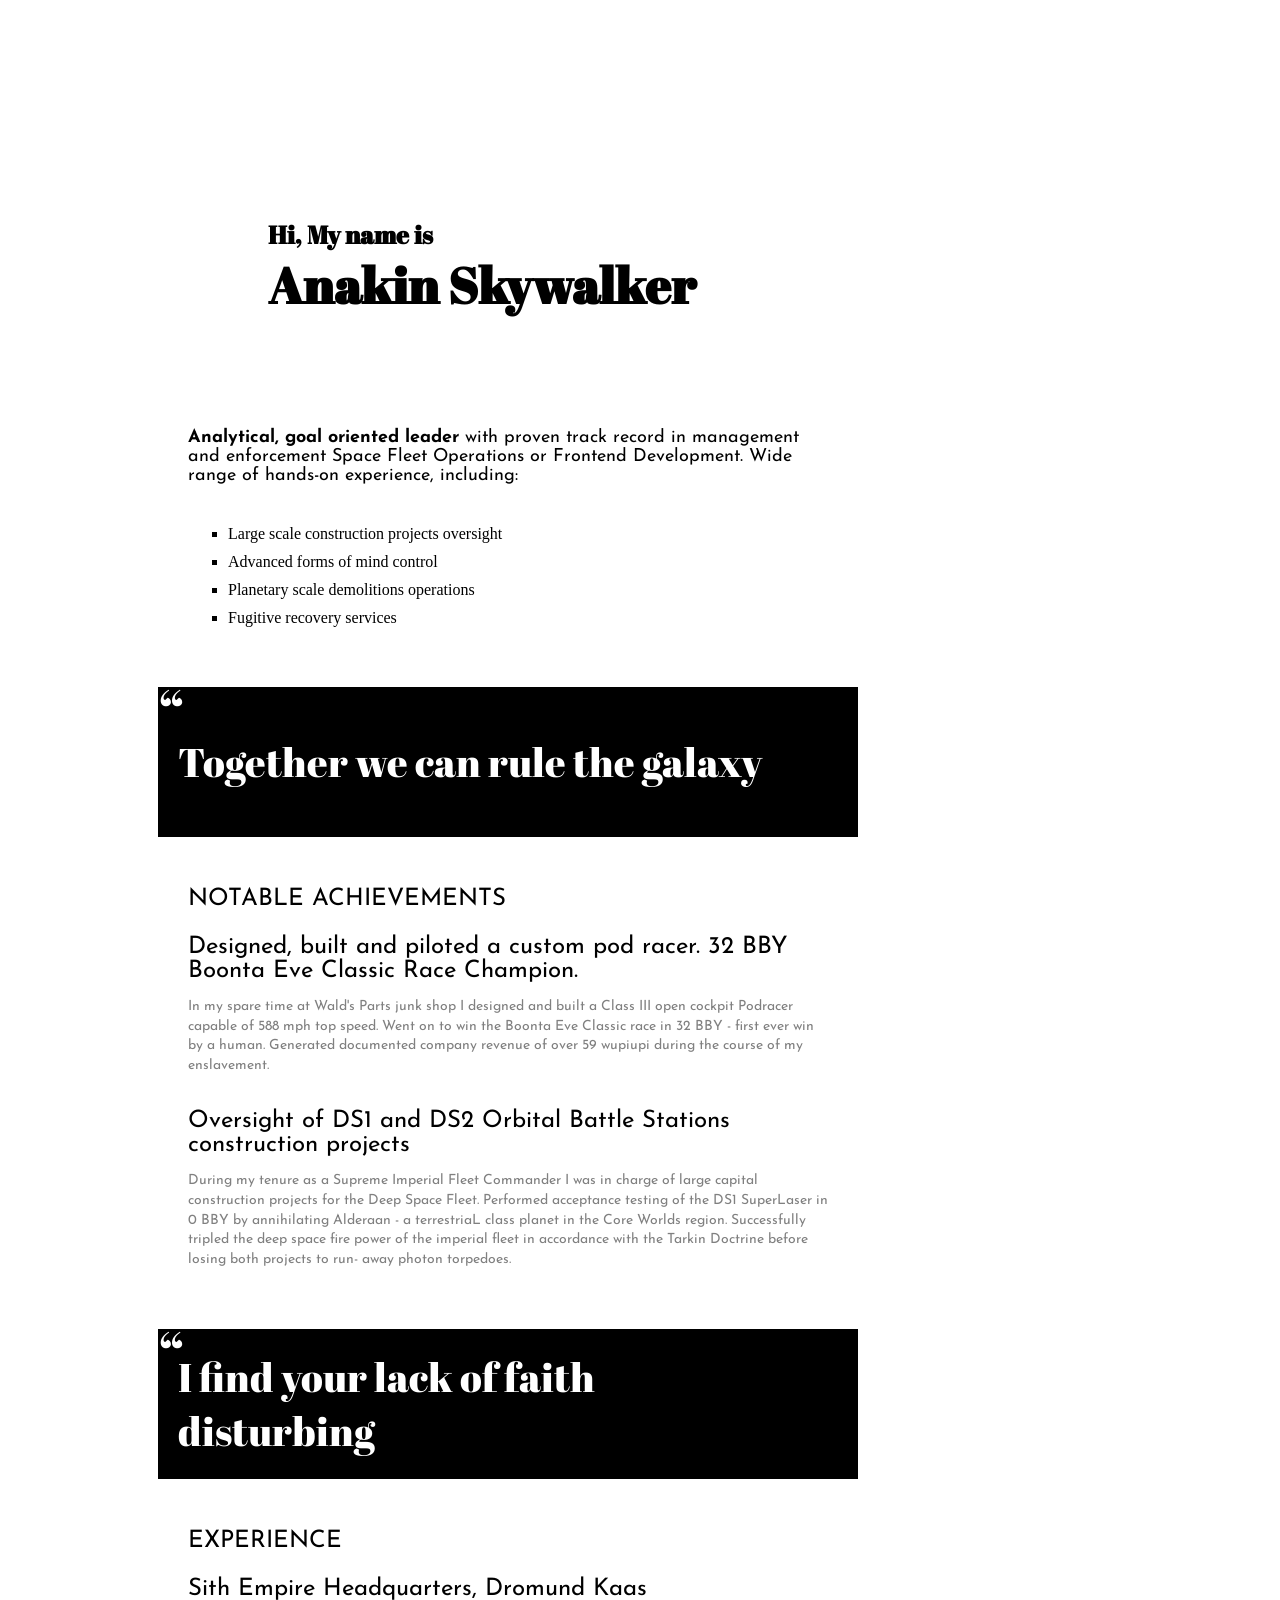
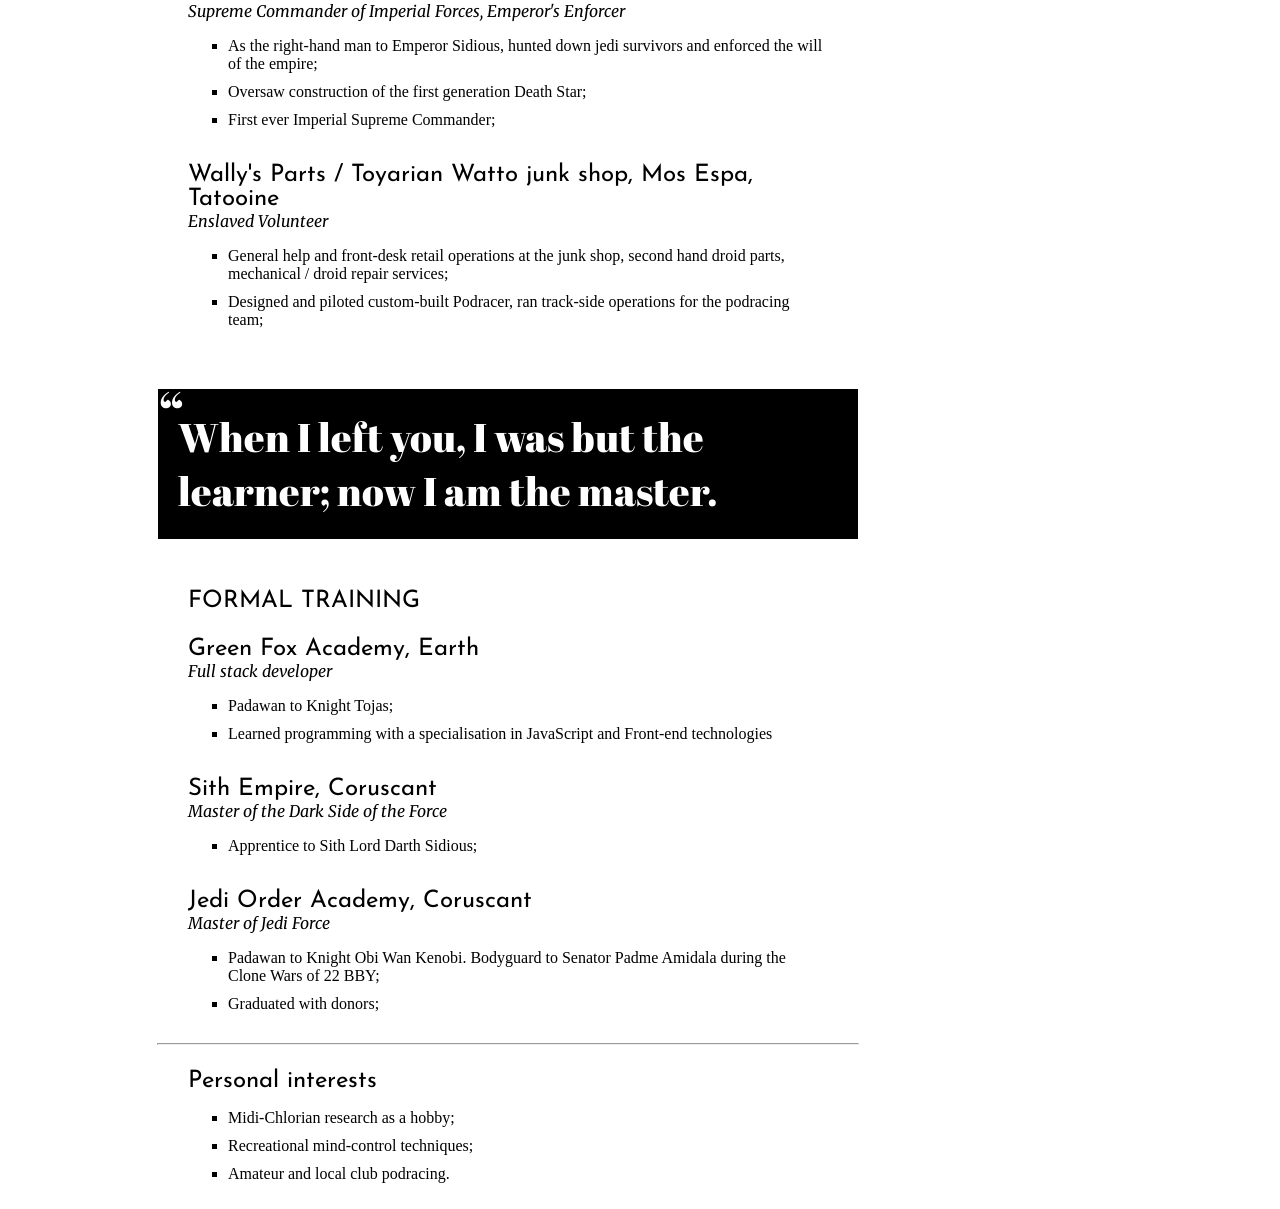
==== index.html @ a9164ef6 "First version" ====
<!DOCTYPE html>
<html lang="en" >
<head>
  <meta charset="UTF-8">
  <title>CodePen - My first webpage</title>
  <link rel="preconnect" href="https://fonts.gstatic.com">
<link href="https://fonts.googleapis.com/css2?family=Abril+Fatface&display=swap" rel="stylesheet"> 
<link rel="preconnect" href="https://fonts.gstatic.com">
<link href="https://fonts.googleapis.com/css2?family=Abril+Fatface&family=Josefin+Sans&display=swap" rel="stylesheet"> 
<link rel="preconnect" href="https://fonts.gstatic.com">
<link href="https://fonts.googleapis.com/css2?family=Abril+Fatface&family=Josefin+Sans&family=Merriweather&display=swap" rel="stylesheet"> <link rel="stylesheet" href="./style.css">

</head>
<body>
<!-- partial:index.partial.html -->
<div id="container">
  <div id="picture">
    <div id="Himynametext">
      <h3>Hi, My name is</h3>
      <h1>Anakin Skywalker</h1>
    </div>
   </div>

  <div class="simplediv">
    <p class="simplebig"><strong>Analytical, goal oriented leader</strong> with proven track record in management and enforcement Space Fleet Operations or Frontend Development. Wide range of hands-on experience, including:</p>
    </div>
  
  <div class="simplediv">
    <ul>
      <li>Large scale construction projects oversight</li>
      <li>Advanced forms of mind control</li>
      <li>Planetary scale demolitions operations</li>
      <li>Fugitive recovery services</li>
    </ul>
  </div>
  
  <div class="Boxes"><q>
    <p class="BoxesTexts">Together we can rule the galaxy</p>
  </div>

  <div class="simplediv">
    <p class="biguppercase">Notable achievements</p>
  </div>

  <div class="simplediv">
    <p class="big">Designed, built and piloted a custom pod       racer. 32 BBY Boonta Eve Classic Race Champion.</p>
  </div>
  
  <div class="simplediv">
    <p class="simplelittle">In my spare time at Wald's Parts     junk shop I designed and built a Class III open cockpit       Podracer capable of 588 mph top speed. Went on to win the     Boonta Eve Classic race in 32 BBY - first ever win by a       human. Generated documented company revenue of over 59       wupiupi during the course of my enslavement.</p>
  </div>

  <div class="simplediv">
    <p class="big">Oversight of DS1 and DS2 Orbital Battle        Stations construction projects</p>
  </div>

  <div class="simplediv">
    <p class="simplelittle">During my tenure as a Supreme         Imperial Fleet Commander I was in charge of large
    capital construction projects for the Deep Space Fleet.       Performed acceptance testing of the DS1 SuperLaser in 0       BBY by annihilating Alderaan - a terrestriaL class planet     in the Core Worlds region. Successfully tripled the deep     space fire power of the imperial fleet in accordance with     the Tarkin Doctrine before losing both projects to run-       away photon torpedoes.</p>
  </div>

  <div class="Boxes"><q>
    <p class="BoxesTexts">I find your lack of faith<br>           disturbing</p>
  </div>
   
  <div class="simplediv">
    <p class="biguppercase">Experience</p>
  </div>

  <div class="simplediv">
    <p class="big">Sith Empire Headquarters, Dromund Kaas</p>
  </div>

  <div class="simplediv">
    <p class="italic">Supreme Commander of Imperial Forces,       Emperor's Enforcer</p>
  </div>

  <div class="simplediv">
    <ul>
      <li>As the right-hand man to Emperor Sidious, hunted          down jedi survivors and enforced the will of the              empire;</li>
      <li>Oversaw construction of the first generation Death        Star;</li>
      <li>First ever Imperial Supreme Commander;</li>
    </ul>
  </div>
  
  <div class="simplediv">
    <p class="big">Wally's Parts / Toyarian Watto junk shop,      Mos Espa, Tatooine</p>
  </div>

 <div class="simplediv">
  <p class="italic">Enslaved Volunteer</p>
 </div>

 <div class="simplediv">
  <ul>
    <li>General help and front-desk retail operations at the      junk shop, second hand droid parts, mechanical / droid        repair services;</li>
    <li>Designed and piloted custom-built Podracer, ran           track-side operations for the podracing team;</li>
  </ul>
 </div>

 <div class="Boxes"><q>
  <p class="BoxesTexts">When I left you, I was but the<br>      learner; now I am the master.</p>
 </div>
    
 <div class="simplediv">
  <p class="biguppercase">Formal training</p>
 </div>

  <div class="simplediv">
    <p class="big">Green Fox Academy, Earth</p>
  </div>

  <div class="simplediv">
    <p class="italic">Full stack developer</p>
   </div>
  <div class="simplediv">
    <ul>
      <li>Padawan to Knight Tojas;</li>
      <li>Learned programming with a specialisation in              JavaScript and Front-end technologies</li>
     </ul>
    </div>

  <div class="simplediv">
    <p class="big">Sith Empire, Coruscant</p>
  </div>

  <div class="simplediv">
    <p class="italic">Master of the Dark Side of the              Force</p>
  </div>
  
  <div class="simplediv">
    <ul>
      <li>Apprentice to Sith Lord Darth Sidious;</li>
    </ul>
   </div>

  <div class="simplediv">
    <p class="big">Jedi Order Academy, Coruscant</p>
  </div>

  <div class="simplediv">
    <p class="italic">Master of Jedi Force</p>
   </div>

  <div class="simplediv">
    <ul>
      <li>Padawan to Knight Obi Wan Kenobi. Bodyguard to            Senator Padme Amidala during the Clone Wars of 22             BBY;</li>     
      <li>Graduated with donors;</li>
    </ul>
  </div>

  <hr>
   
  <div class="simplediv">
    <p class="big">Personal interests</p>
  </div>

  <div class="simplediv">
    <ul>
     <li>Midi-Chlorian research as a hobby;</li>
     <li>Recreational mind-control techniques;</li>
     <li>Amateur and local club podracing.</li>
    </ul>
   </div>
</div>
<!-- partial -->
  
</body>
</html>
---- style.css ----
#container {
  width: 1000px;
}
#picture {
  width: 1000px;
  height: 370px;
  background-image: url('https://raw.githubusercontent.com/green-fox-academy             /myfirstapp-syllabus/master/assets/first-website-header.png');
  background-size: 1000px 370px;
  background-repeat: no-repeat;
  text-align: left;
  margin-left: 20px;
  position: relative;
}

#Himynametext {
  width: 600px;
  height: 100px;
  position: absolute;
  top: 210px;
  left: 100px;
}

h1, h3 {
  padding-left: 140px;
  font-family: 'Abril Fatface', cursive;
  margin: 0;
}

h3 {
  font-size: 25px;
}
h1 {
  font-size: 50px;
}
li {
  list-style-type: square;
  padding-bottom: 10px;
}
.Boxes {
  display: flex;
  width: 700px;
  height: 150px;
  color: white;
  align-items: center;
  text-align: left;
  background-color: black;
  font-family: 'Abril Fatface', cursive;
  position: relative;
  margin: min(50px) auto;
  padding: 0;
}

.BoxesTexts {
  color: white;
  font-size: 40px;
  margin-left: 20px;
  padding-top: max(30px);
  padding-bottom: max(30px);
  font-family: 'Abril Fatface', cursive;
} 

.simplediv {
  margin: 0 auto;
  width: 640px;
}

.simplebig {
   margin-top: 50px;
   margin-bottom: 40px;
   font-size: 18px;
   font-family: 'Josefin Sans', sans-serif;
}

.simplelittle {
   color: grey;
   font-size: 14px;
   line-height: 140%;
   font-family: 'Josefin Sans', sans-serif;
   padding-bottom: 10px;
}

.biguppercase {
  font-size: 24px;
  text-transform: uppercase;
  font-family: 'Josefin Sans', sans-serif;
}

.big {
  margin-bottom: 0;
  font-size: 24px;
  font-weight: 400;
  font-family: 'Josefin Sans', sans-serif;
}

q::before {
  width: 20px;
  height: 20px;
  font-size: 60px;
  content: "\201C";
  position: absolute;
  top: -15px;
  left: 0;
}

hr{
  margin: 20px auto;
  width: 700px;
}

.italic {
  margin-top: 0;
  font-size: 16px;
  font-style: italic;
  font-family: 'Merriweather', serif;
}
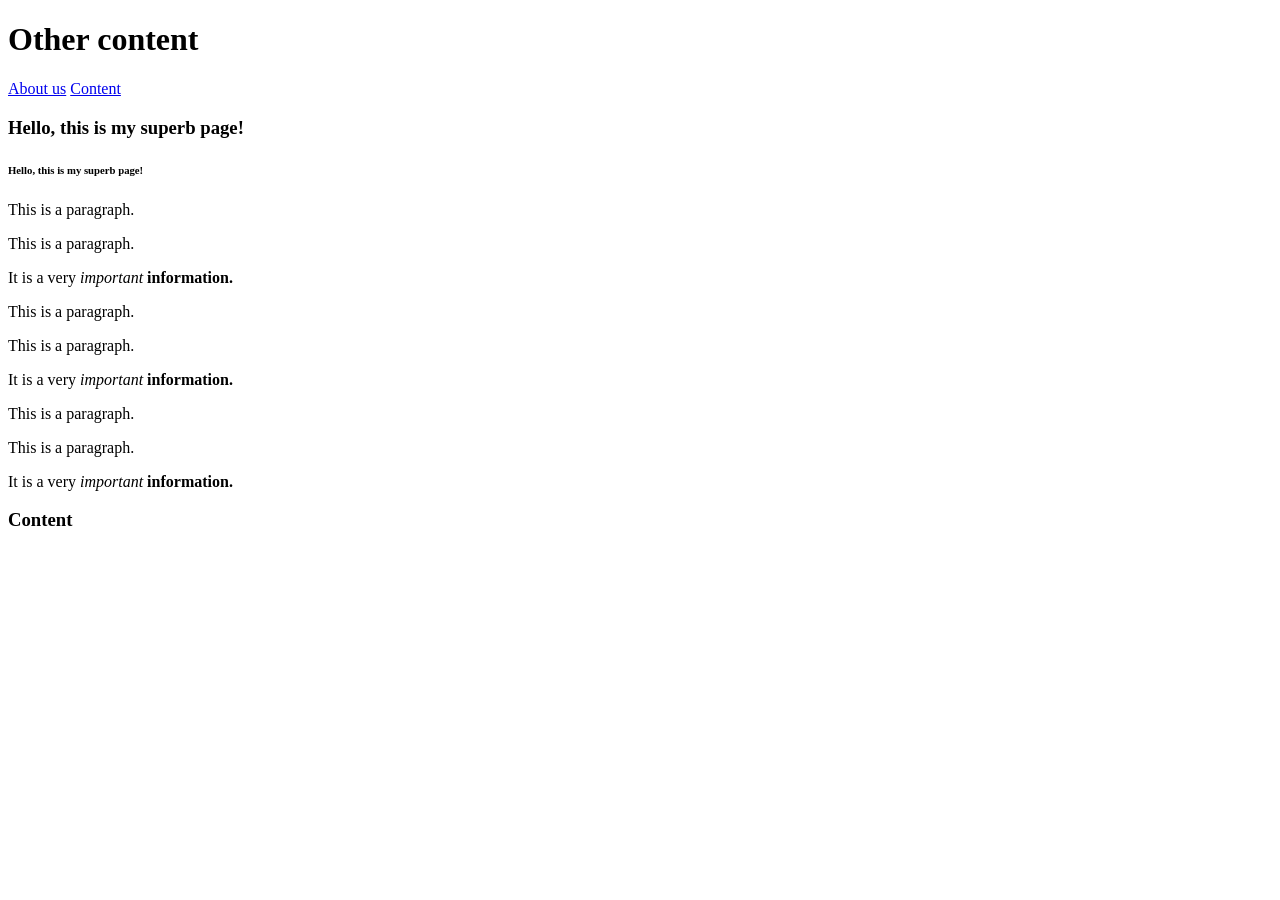
==== commit fa180749: "Main page" ====
--- a/index.html
+++ b/index.html
@@ -1,169 +1,44 @@
 <!DOCTYPE html>
-<html lang="en" >
+<html lang="en">
 <head>
-  <meta charset="UTF-8">
-  <title>CodePen - My first webpage</title>
-  <link rel="preconnect" href="https://fonts.gstatic.com">
-<link href="https://fonts.googleapis.com/css2?family=Abril+Fatface&display=swap" rel="stylesheet"> 
-<link rel="preconnect" href="https://fonts.gstatic.com">
-<link href="https://fonts.googleapis.com/css2?family=Abril+Fatface&family=Josefin+Sans&display=swap" rel="stylesheet"> 
-<link rel="preconnect" href="https://fonts.gstatic.com">
-<link href="https://fonts.googleapis.com/css2?family=Abril+Fatface&family=Josefin+Sans&family=Merriweather&display=swap" rel="stylesheet"> <link rel="stylesheet" href="./style.css">
-
+    <meta charset="UTF-8">
+    <meta http-equiv="X-UA-Compatible" content="IE=edge">
+    <meta name="viewport" content="width=device-width, initial-scale=1.0">
+    <title>Ez egy szuper oldal</title>
 </head>
 <body>
-<!-- partial:index.partial.html -->
-<div id="container">
-  <div id="picture">
-    <div id="Himynametext">
-      <h3>Hi, My name is</h3>
-      <h1>Anakin Skywalker</h1>
-    </div>
-   </div>
-
-  <div class="simplediv">
-    <p class="simplebig"><strong>Analytical, goal oriented leader</strong> with proven track record in management and enforcement Space Fleet Operations or Frontend Development. Wide range of hands-on experience, including:</p>
-    </div>
-  
-  <div class="simplediv">
-    <ul>
-      <li>Large scale construction projects oversight</li>
-      <li>Advanced forms of mind control</li>
-      <li>Planetary scale demolitions operations</li>
-      <li>Fugitive recovery services</li>
-    </ul>
-  </div>
-  
-  <div class="Boxes"><q>
-    <p class="BoxesTexts">Together we can rule the galaxy</p>
-  </div>
-
-  <div class="simplediv">
-    <p class="biguppercase">Notable achievements</p>
-  </div>
-
-  <div class="simplediv">
-    <p class="big">Designed, built and piloted a custom pod       racer. 32 BBY Boonta Eve Classic Race Champion.</p>
-  </div>
-  
-  <div class="simplediv">
-    <p class="simplelittle">In my spare time at Wald's Parts     junk shop I designed and built a Class III open cockpit       Podracer capable of 588 mph top speed. Went on to win the     Boonta Eve Classic race in 32 BBY - first ever win by a       human. Generated documented company revenue of over 59       wupiupi during the course of my enslavement.</p>
-  </div>
-
-  <div class="simplediv">
-    <p class="big">Oversight of DS1 and DS2 Orbital Battle        Stations construction projects</p>
-  </div>
-
-  <div class="simplediv">
-    <p class="simplelittle">During my tenure as a Supreme         Imperial Fleet Commander I was in charge of large
-    capital construction projects for the Deep Space Fleet.       Performed acceptance testing of the DS1 SuperLaser in 0       BBY by annihilating Alderaan - a terrestriaL class planet     in the Core Worlds region. Successfully tripled the deep     space fire power of the imperial fleet in accordance with     the Tarkin Doctrine before losing both projects to run-       away photon torpedoes.</p>
-  </div>
-
-  <div class="Boxes"><q>
-    <p class="BoxesTexts">I find your lack of faith<br>           disturbing</p>
-  </div>
-   
-  <div class="simplediv">
-    <p class="biguppercase">Experience</p>
-  </div>
-
-  <div class="simplediv">
-    <p class="big">Sith Empire Headquarters, Dromund Kaas</p>
-  </div>
-
-  <div class="simplediv">
-    <p class="italic">Supreme Commander of Imperial Forces,       Emperor's Enforcer</p>
-  </div>
-
-  <div class="simplediv">
-    <ul>
-      <li>As the right-hand man to Emperor Sidious, hunted          down jedi survivors and enforced the will of the              empire;</li>
-      <li>Oversaw construction of the first generation Death        Star;</li>
-      <li>First ever Imperial Supreme Commander;</li>
-    </ul>
-  </div>
-  
-  <div class="simplediv">
-    <p class="big">Wally's Parts / Toyarian Watto junk shop,      Mos Espa, Tatooine</p>
-  </div>
-
- <div class="simplediv">
-  <p class="italic">Enslaved Volunteer</p>
- </div>
-
- <div class="simplediv">
-  <ul>
-    <li>General help and front-desk retail operations at the      junk shop, second hand droid parts, mechanical / droid        repair services;</li>
-    <li>Designed and piloted custom-built Podracer, ran           track-side operations for the podracing team;</li>
-  </ul>
- </div>
-
- <div class="Boxes"><q>
-  <p class="BoxesTexts">When I left you, I was but the<br>      learner; now I am the master.</p>
- </div>
-    
- <div class="simplediv">
-  <p class="biguppercase">Formal training</p>
- </div>
-
-  <div class="simplediv">
-    <p class="big">Green Fox Academy, Earth</p>
-  </div>
-
-  <div class="simplediv">
-    <p class="italic">Full stack developer</p>
-   </div>
-  <div class="simplediv">
-    <ul>
-      <li>Padawan to Knight Tojas;</li>
-      <li>Learned programming with a specialisation in              JavaScript and Front-end technologies</li>
-     </ul>
-    </div>
-
-  <div class="simplediv">
-    <p class="big">Sith Empire, Coruscant</p>
-  </div>
-
-  <div class="simplediv">
-    <p class="italic">Master of the Dark Side of the              Force</p>
-  </div>
-  
-  <div class="simplediv">
-    <ul>
-      <li>Apprentice to Sith Lord Darth Sidious;</li>
-    </ul>
-   </div>
-
-  <div class="simplediv">
-    <p class="big">Jedi Order Academy, Coruscant</p>
-  </div>
-
-  <div class="simplediv">
-    <p class="italic">Master of Jedi Force</p>
-   </div>
-
-  <div class="simplediv">
-    <ul>
-      <li>Padawan to Knight Obi Wan Kenobi. Bodyguard to            Senator Padme Amidala during the Clone Wars of 22             BBY;</li>     
-      <li>Graduated with donors;</li>
-    </ul>
-  </div>
-
-  <hr>
-   
-  <div class="simplediv">
-    <p class="big">Personal interests</p>
-  </div>
-
-  <div class="simplediv">
-    <ul>
-     <li>Midi-Chlorian research as a hobby;</li>
-     <li>Recreational mind-control techniques;</li>
-     <li>Amateur and local club podracing.</li>
-    </ul>
-   </div>
-</div>
-<!-- partial -->
-  
+    <h1>
+       Other content
+    </h1>
+    <a href="about.html">About us</a>
+    <a href="#content">Content</a>  
+    <h3>
+        Hello, this is my superb page!
+    </h3>
+    <h6>
+        Hello, this is my superb page!
+    </h6>
+    <p>
+        This is a paragraph.
+     </p>
+     <p> 
+         This is a paragraph.
+     </p>
+     <p>It is a very <i>important</i> <b>information.</b></p>
+     <p>
+        This is a paragraph.
+     </p>
+     <p> 
+         This is a paragraph.
+     </p>
+     <p>It is a very <i>important</i> <b>information.</b></p>
+     <p>
+        This is a paragraph.
+     </p>
+     <p> 
+         This is a paragraph.
+     </p>
+     <p>It is a very <i>important</i> <b>information.</b></p>
+     <h3 id="content">Content</h3> 
 </body>
-</html>
+</html>
